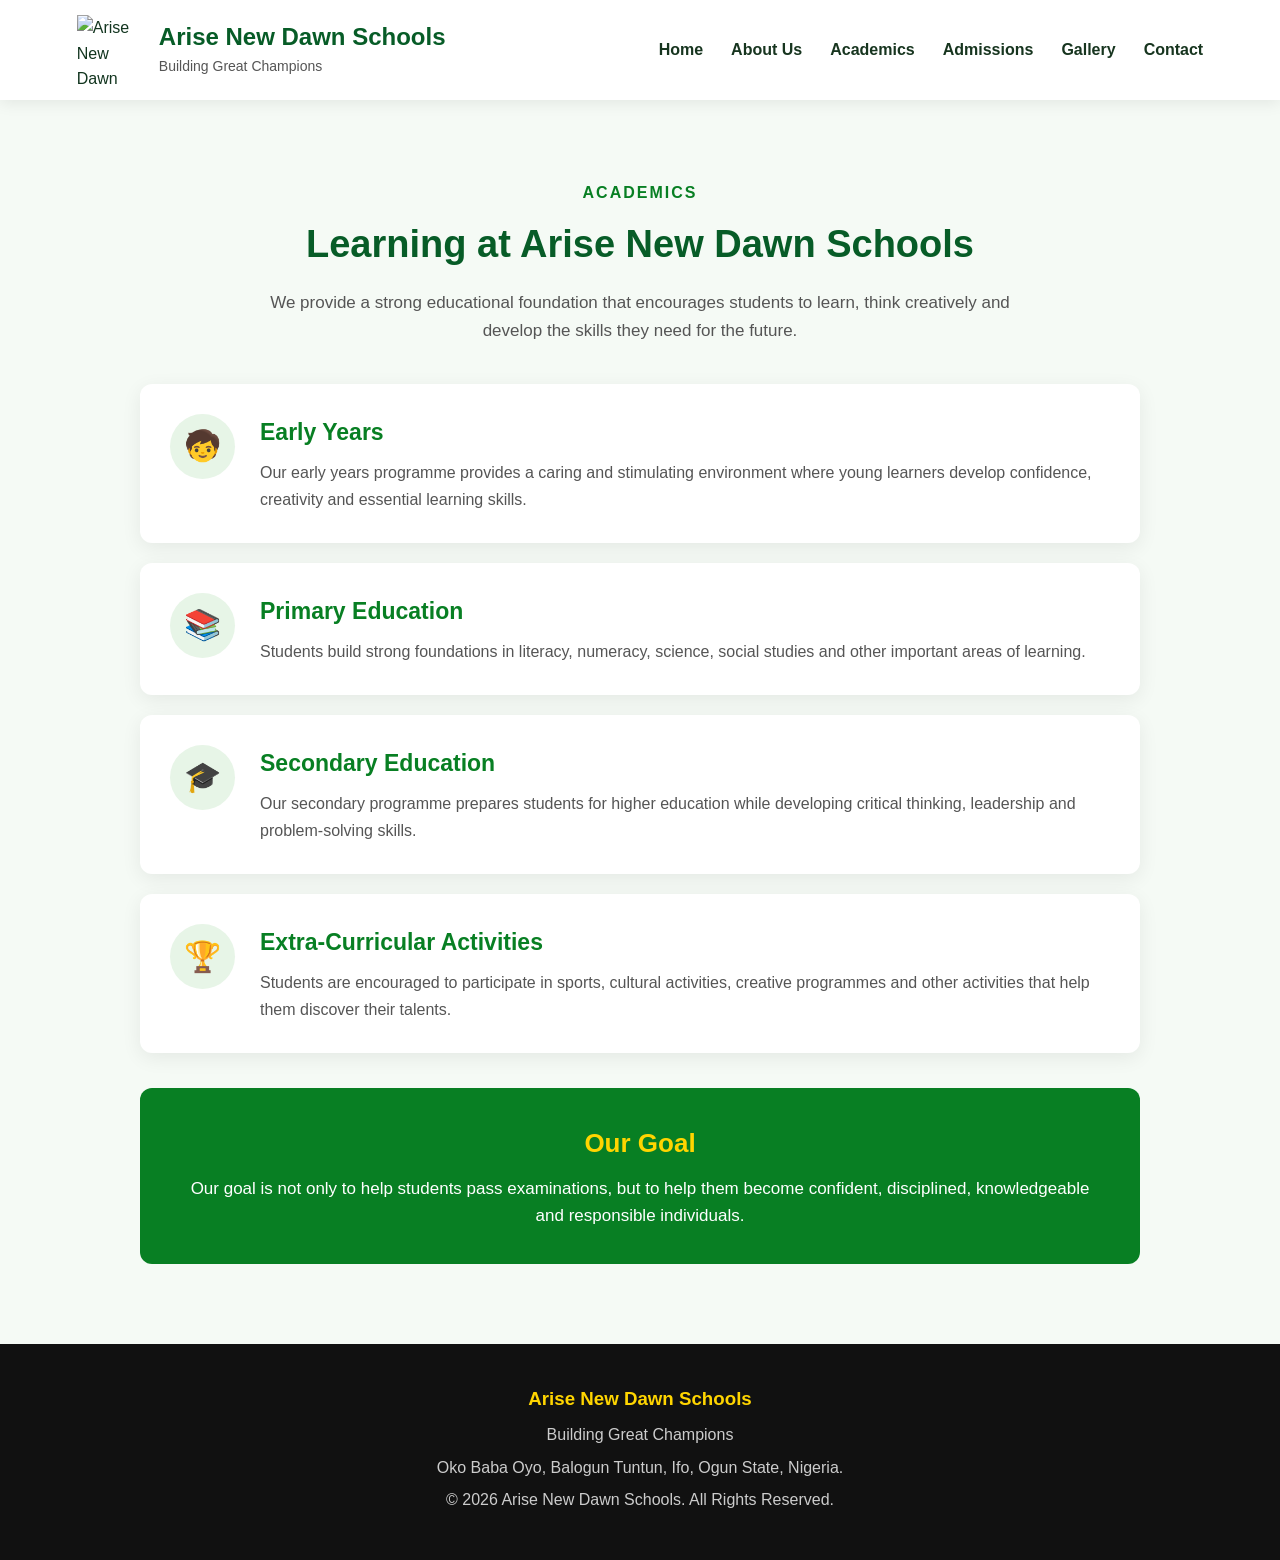
==== academics.html @ 084c48c0 "Add files via upload" ====
<!DOCTYPE html>
<html lang="en">

<head>
    <meta charset="UTF-8">
    <meta name="viewport" content="width=device-width, initial-scale=1.0">

    <title>Academics | Arise New Dawn Schools</title>

    <link rel="stylesheet" href="style.css">
</head>

<body>

    <!-- HEADER -->
    <header>

        <div class="logo">
            <img src="images/school logo.jpg" alt="Arise New Dawn Schools Logo">

            <div>
                <h1>Arise New Dawn Schools</h1>
                <p>Building Great Champions</p>
            </div>
        </div>

        <nav>
            <a href="index.html">Home</a>
            <a href="about.html">About Us</a>
            <a href="academics.html">Academics</a>
            <a href="admissions.html">Admissions</a>
            <a href="gallery.html">Gallery</a>
            <a href="contact.html">Contact</a>
        </nav>

    </header>


    <!-- ACADEMICS PAGE -->
    <section class="academics-page">

        <div class="academics-content">

            <p class="section-title">ACADEMICS</p>

            <h2>Learning at Arise New Dawn Schools</h2>

            <p class="intro">
                We provide a strong educational foundation that encourages
                students to learn, think creatively and develop the skills
                they need for the future.
            </p>


            <!-- EARLY YEARS -->
            <div class="academic-card">

                <div class="academic-icon">🧒</div>

                <div>
                    <h3>Early Years</h3>

                    <p>
                        Our early years programme provides a caring and
                        stimulating environment where young learners develop
                        confidence, creativity and essential learning skills.
                    </p>
                </div>

            </div>


            <!-- PRIMARY -->
            <div class="academic-card">

                <div class="academic-icon">📚</div>

                <div>
                    <h3>Primary Education</h3>

                    <p>
                        Students build strong foundations in literacy,
                        numeracy, science, social studies and other important
                        areas of learning.
                    </p>
                </div>

            </div>


            <!-- SECONDARY -->
            <div class="academic-card">

                <div class="academic-icon">🎓</div>

                <div>
                    <h3>Secondary Education</h3>

                    <p>
                        Our secondary programme prepares students for higher
                        education while developing critical thinking,
                        leadership and problem-solving skills.
                    </p>
                </div>

            </div>


            <!-- ACTIVITIES -->
            <div class="academic-card">

                <div class="academic-icon">🏆</div>

                <div>
                    <h3>Extra-Curricular Activities</h3>

                    <p>
                        Students are encouraged to participate in sports,
                        cultural activities, creative programmes and other
                        activities that help them discover their talents.
                    </p>
                </div>

            </div>


            <div class="academic-message">

                <h3>Our Goal</h3>

                <p>
                    Our goal is not only to help students pass examinations,
                    but to help them become confident, disciplined,
                    knowledgeable and responsible individuals.
                </p>

            </div>

        </div>

    </section>


    <!-- FOOTER -->
    <footer>

        <h3>Arise New Dawn Schools</h3>

        <p>Building Great Champions</p>

        <p>
            Oko Baba Oyo, Balogun Tuntun, Ifo, Ogun State, Nigeria.
        </p>

        <p>
            © 2026 Arise New Dawn Schools. All Rights Reserved.
        </p>

    </footer>

</body>

</html>
---- style.css ----
/* =========================
   GENERAL
========================= */

* {
    margin: 0;
    padding: 0;
    box-sizing: border-box;
}

html {
    scroll-behavior: smooth;
}

body {
    font-family: Arial, sans-serif;
    color: #12351f;
    background: #ffffff;
    line-height: 1.6;
}

a {
    text-decoration: none;
}


/* =========================
   HEADER
========================= */

header {
    background: #ffffff;
    min-height: 100px;
    padding: 15px 6%;

    display: flex;
    justify-content: space-between;
    align-items: center;

    position: sticky;
    top: 0;
    z-index: 1000;

    box-shadow: 0 3px 15px rgba(0, 0, 0, 0.08);
}

.logo {
    display: flex;
    align-items: center;
    gap: 12px;
}

.logo img {
    width: 70px;
    height: 70px;
    object-fit: contain;
}

.logo h1 {
    color: #075c27;
    font-size: 24px;
    line-height: 1.2;
}

.logo p {
    color: #555;
    font-size: 14px;
    margin-top: 3px;
}

nav {
    display: flex;
    gap: 28px;
}

nav a {
    color: #17351f;
    font-weight: 600;
    transition: 0.3s;
}

nav a:hover {
    color: #087f23;
}


/* =========================
   HERO
========================= */

.hero {
    min-height: 600px;
    padding: 70px 7%;

    display: flex;
    justify-content: space-between;
    align-items: center;
    gap: 50px;

    background:
        linear-gradient(
            rgba(0, 90, 30, 0.82),
            rgba(0, 90, 30, 0.82)
        ),
        url("images/school.jpg");

    background-size: cover;
    background-position: center;

    color: white;
}

.hero-content {
    max-width: 650px;
}

.welcome {
    color: #ffd500;
    font-weight: bold;
    letter-spacing: 3px;
    margin-bottom: 12px;
}

.hero h2 {
    font-size: 55px;
    line-height: 1.1;
    margin-bottom: 25px;
}

.hero-text {
    font-size: 19px;
    max-width: 600px;
    margin-bottom: 30px;
}

.hero-buttons {
    display: flex;
    gap: 15px;
    flex-wrap: wrap;
}

.btn {
    display: inline-block;
    padding: 14px 27px;
    border-radius: 7px;

    background: #ffd500;
    color: #17351f;

    font-weight: bold;
    transition: 0.3s;
}

.btn:hover {
    transform: translateY(-3px);
}

.btn.secondary {
    background: transparent;
    border: 2px solid white;
    color: white;
}


/* =========================
   STUDENT PORTAL
========================= */

.portal-card {
    width: 420px;
    max-width: 100%;

    background: white;
    color: #222;

    border-radius: 14px;
    overflow: hidden;

    box-shadow: 0 15px 40px rgba(0, 0, 0, 0.25);
}

.portal-header {
    background: #00652b;
    color: white;
    padding: 22px 28px;
}

.portal-header h3 {
    font-size: 23px;
}

.portal-content {
    padding: 12px 28px 20px;
}

.portal-welcome {
    font-size: 18px;
    padding: 12px 0 15px;
}

.portal-item {
    display: flex;
    align-items: center;
    gap: 15px;

    color: #222;

    padding: 15px 0;
    border-top: 1px solid #e5e5e5;

    font-size: 17px;
}

.portal-item span {
    flex: 1;
}

.portal-item strong {
    font-size: 28px;
    font-weight: normal;
    color: #777;
}

.portal-item:hover {
    color: #087f23;
}


/* =========================
   WHY CHOOSE US
========================= */

.why-us {
    background: #f5faf5;
    padding: 80px 7%;
    text-align: center;
}

.section-title {
    color: #087f23;
    font-weight: bold;
    letter-spacing: 2px;
    margin-bottom: 8px;
}

.why-us > h2 {
    font-size: 38px;
    margin-bottom: 40px;
}

.features {
    max-width: 1200px;
    margin: auto;

    display: grid;
    grid-template-columns: repeat(4, 1fr);
    gap: 25px;
}

.feature-card {
    background: white;
    padding: 35px 25px;

    border-radius: 12px;

    box-shadow: 0 5px 20px rgba(0, 0, 0, 0.07);

    transition: 0.3s;
}

.feature-card:hover {
    transform: translateY(-8px);
}

.feature-icon {
    width: 65px;
    height: 65px;

    margin: 0 auto 20px;

    display: flex;
    align-items: center;
    justify-content: center;

    border-radius: 50%;

    background: #e7f5e7;

    font-size: 30px;
}

.feature-card h3 {
    color: #075c27;
    margin-bottom: 12px;
    font-size: 20px;
}

.feature-card p {
    color: #555;
}


/* =========================
   ADMISSION
========================= */

.admission {
    background: #087f23;
    color: white;

    text-align: center;

    padding: 75px 20px;
}

.admission h2 {
    font-size: 38px;
    margin-bottom: 12px;
}

.admission p {
    margin-bottom: 25px;
}


/* =========================
   FOOTER
========================= */

footer {
    background: #111;
    color: white;
    text-align: center;

    padding: 40px 20px;
}

footer h3 {
    color: #ffd500;
    margin-bottom: 8px;
}

footer p {
    color: #ccc;
    margin: 7px 0;
}


/* =========================
   TABLET
========================= */

@media (max-width: 1000px) {

    .hero {
        flex-direction: column;
        text-align: center;
    }

    .hero-content {
        max-width: 800px;
    }

    .hero-buttons {
        justify-content: center;
    }

    .features {
        grid-template-columns: repeat(2, 1fr);
    }

    nav {
        gap: 15px;
    }
}


/* =========================
   MOBILE
========================= */

@media (max-width: 700px) {

    header {
        flex-direction: column;
        gap: 15px;
        padding: 15px 4%;
    }

    .logo {
        justify-content: center;
    }

    .logo img {
        width: 60px;
        height: 60px;
    }

    .logo h1 {
        font-size: 19px;
    }

    nav {
        width: 100%;
        justify-content: center;
        flex-wrap: wrap;
        gap: 12px;
    }

    nav a {
        font-size: 14px;
    }

    .hero {
        padding: 60px 5%;
    }

    .hero h2 {
        font-size: 38px;
    }

    .hero-text {
        font-size: 17px;
    }

    .portal-card {
        width: 100%;
    }

    .features {
        grid-template-columns: 1fr;
    }

    .why-us > h2 {
        font-size: 30px;
    }

    .admission h2 {
        font-size: 30px;
    }
}
/* =========================
   ABOUT US PAGE
========================= */

.about-page {
    background: #f5faf5;
    padding: 80px 7%;
    min-height: 600px;
}

.about-content {
    max-width: 1000px;
    margin: 0 auto;
    background: white;
    padding: 50px;
    border-radius: 15px;
    box-shadow: 0 5px 25px rgba(0, 0, 0, 0.08);
}

.about-content .section-title {
    color: #087f23;
    font-weight: bold;
    letter-spacing: 2px;
    margin-bottom: 10px;
}

.about-content h2 {
    color: #075c27;
    font-size: 38px;
    margin-bottom: 25px;
}

.about-content h3 {
    color: #087f23;
    font-size: 25px;
    margin-top: 30px;
    margin-bottom: 10px;
}

.about-content p {
    color: #444;
    font-size: 17px;
    line-height: 1.8;
    margin-bottom: 18px;
}


/* ABOUT PAGE ON PHONES */

@media (max-width: 700px) {

    .about-page {
        padding: 40px 5%;
    }

    .about-content {
        padding: 30px 20px;
    }

    .about-content h2 {
        font-size: 30px;
    }

    .about-content h3 {
        font-size: 22px;
    }

    .about-content p {
        font-size: 16px;
    }
}
/* =========================
   ACADEMICS PAGE
========================= */

.academics-page {
    background: #f5faf5;
    padding: 80px 7%;
    min-height: 600px;
}

.academics-content {
    max-width: 1000px;
    margin: 0 auto;
}

.academics-content > .section-title {
    text-align: center;
}

.academics-content > h2 {
    text-align: center;
    color: #075c27;
    font-size: 38px;
    margin-bottom: 15px;
}

.academics-content > .intro {
    max-width: 750px;
    margin: 0 auto 40px;
    text-align: center;
    color: #555;
    font-size: 17px;
}


/* PROGRAM CARDS */

.academics-page .academic-card {
    background: white;

    display: flex;
    align-items: flex-start;
    gap: 25px;

    padding: 30px;
    margin-bottom: 20px;

    border-radius: 12px;

    box-shadow: 0 5px 20px rgba(0, 0, 0, 0.07);

    transition: 0.3s;
}

.academics-page .academic-card:hover {
    transform: translateY(-5px);
}

.academic-icon {
    min-width: 65px;
    height: 65px;

    display: flex;
    align-items: center;
    justify-content: center;

    background: #e7f5e7;
    border-radius: 50%;

    font-size: 30px;
}

.academics-page .academic-card h3 {
    color: #087f23;
    font-size: 23px;
    margin-bottom: 8px;
}

.academics-page .academic-card p {
    color: #555;
    line-height: 1.7;
}


/* GOAL BOX */

.academic-message {
    margin-top: 35px;

    padding: 35px;

    background: #087f23;
    color: white;

    border-radius: 12px;

    text-align: center;
}

.academic-message h3 {
    color: #ffd500;
    font-size: 26px;
    margin-bottom: 10px;
}

.academic-message p {
    font-size: 17px;
}


/* MOBILE */

@media (max-width: 700px) {

    .academics-page {
        padding: 45px 5%;
    }

    .academics-content > h2 {
        font-size: 30px;
    }

    .academics-page .academic-card {
        flex-direction: column;
        text-align: center;
        align-items: center;
        padding: 25px 20px;
    }

    .academic-icon {
        margin-bottom: 5px;
    }

    .academic-message {
        padding: 28px 20px;
    }
}
/* =========================
   ADMISSIONS PAGE
========================= */

.admissions-page {
    background: #f5faf5;
    padding: 80px 7%;
    min-height: 600px;
}

.admissions-content {
    max-width: 1000px;
    margin: 0 auto;
}

.admissions-content > .section-title {
    text-align: center;
}

.admissions-content > h2 {
    text-align: center;
    color: #075c27;
    font-size: 38px;
    margin-bottom: 15px;
}

.admissions-intro {
    max-width: 750px;
    margin: 0 auto 45px;
    text-align: center;
    color: #555;
    font-size: 17px;
}


/* ADMISSION PROCESS */

.admission-info,
.requirements,
.application-box {
    background: white;
    padding: 35px;
    margin-bottom: 25px;
    border-radius: 12px;
    box-shadow: 0 5px 20px rgba(0, 0, 0, 0.07);
}

.admission-info h3,
.requirements h3,
.application-box h3 {
    color: #087f23;
    font-size: 25px;
    margin-bottom: 25px;
}

.admission-step {
    display: flex;
    align-items: flex-start;
    gap: 20px;
    padding: 20px 0;
    border-top: 1px solid #eeeeee;
}

.admission-step span {
    min-width: 45px;
    height: 45px;

    display: flex;
    align-items: center;
    justify-content: center;

    background: #087f23;
    color: white;

    border-radius: 50%;
    font-weight: bold;
    font-size: 18px;
}

.admission-step h4 {
    color: #075c27;
    font-size: 19px;
    margin-bottom: 5px;
}

.admission-step p {
    color: #555;
}


/* REQUIREMENTS */

.requirements ul {
    padding-left: 25px;
}

.requirements li {
    margin-bottom: 12px;
    color: #555;
}


/* APPLICATION FORM */

.application-box > p {
    color: #555;
    margin-bottom: 25px;
}

.form-group {
    margin-bottom: 20px;
}

.form-group label {
    display: block;
    font-weight: bold;
    margin-bottom: 7px;
    color: #17351f;
}

.form-group input,
.form-group select {
    width: 100%;
    padding: 13px 15px;

    border: 1px solid #cccccc;
    border-radius: 6px;

    font-size: 16px;
    font-family: inherit;
}

.form-group input:focus,
.form-group select:focus {
    outline: none;
    border-color: #087f23;
}


/* MOBILE */

@media (max-width: 700px) {

    .admissions-page {
        padding: 45px 5%;
    }

    .admissions-content > h2 {
        font-size: 30px;
    }

    .admission-info,
    .requirements,
    .application-box {
        padding: 25px 20px;
    }

    .admission-step {
        gap: 12px;
    }
}
/* =========================
   GALLERY PAGE
========================= */

.gallery-page {
    background: #f5faf5;
    padding: 80px 7%;
    min-height: 600px;
}

.gallery-content {
    max-width: 1100px;
    margin: 0 auto;
}

.gallery-content > .section-title {
    text-align: center;
}

.gallery-content > h2 {
    text-align: center;
    color: #075c27;
    font-size: 38px;
    margin-bottom: 15px;
}

.gallery-intro {
    max-width: 700px;
    margin: 0 auto 45px;
    text-align: center;
    color: #555;
    font-size: 17px;
}

.gallery-grid {
    display: grid;
    grid-template-columns: repeat(3, 1fr);
    gap: 25px;
}

.gallery-item {
    background: white;
    border-radius: 12px;
    overflow: hidden;
    box-shadow: 0 5px 20px rgba(0, 0, 0, 0.08);
    transition: 0.3s;
}

.gallery-item:hover {
    transform: translateY(-7px);
}

.gallery-placeholder {
    height: 220px;

    display: flex;
    align-items: center;
    justify-content: center;

    background: #e7f5e7;

    font-size: 70px;
}

.gallery-item p {
    text-align: center;
    color: #075c27;
    font-weight: bold;
    padding: 15px;
}


/* MOBILE */

@media (max-width: 700px) {

    .gallery-page {
        padding: 45px 5%;
    }

    .gallery-content > h2 {
        font-size: 30px;
    }

    .gallery-grid {
        grid-template-columns: 1fr;
    }
}
/* =========================
   CONTACT PAGE
========================= */

.contact-page {
    background: #f5faf5;
    padding: 80px 7%;
    min-height: 600px;
}

.contact-content {
    max-width: 1100px;
    margin: 0 auto;
}

.contact-content > .section-title {
    text-align: center;
}

.contact-content > h2 {
    text-align: center;
    color: #075c27;
    font-size: 38px;
    margin-bottom: 15px;
}

.contact-intro {
    max-width: 700px;
    margin: 0 auto 45px;
    text-align: center;
    color: #555;
    font-size: 17px;
}

.contact-layout {
    display: grid;
    grid-template-columns: 1fr 1fr;
    gap: 30px;
}

.contact-info,
.contact-form {
    background: white;
    padding: 35px;
    border-radius: 12px;
    box-shadow: 0 5px 20px rgba(0, 0, 0, 0.07);
}

.contact-info h3,
.contact-form h3 {
    color: #087f23;
    font-size: 25px;
    margin-bottom: 25px;
}

.contact-item {
    display: flex;
    align-items: flex-start;
    gap: 18px;
    padding: 18px 0;
    border-top: 1px solid #eeeeee;
}

.contact-item > span {
    font-size: 25px;
}

.contact-item h4 {
    color: #075c27;
    margin-bottom: 5px;
}

.contact-item p {
    color: #555;
}

.contact-form textarea {
    width: 100%;
    padding: 13px 15px;
    border: 1px solid #cccccc;
    border-radius: 6px;
    font-size: 16px;
    font-family: inherit;
    resize: vertical;
}

.contact-form textarea:focus {
    outline: none;
    border-color: #087f23;
}


/* MOBILE */

@media (max-width: 700px) {

    .contact-page {
        padding: 45px 5%;
    }

    .contact-content > h2 {
        font-size: 30px;
    }

    .contact-layout {
        grid-template-columns: 1fr;
    }

    .contact-info,
    .contact-form {
        padding: 25px 20px;
    }
}
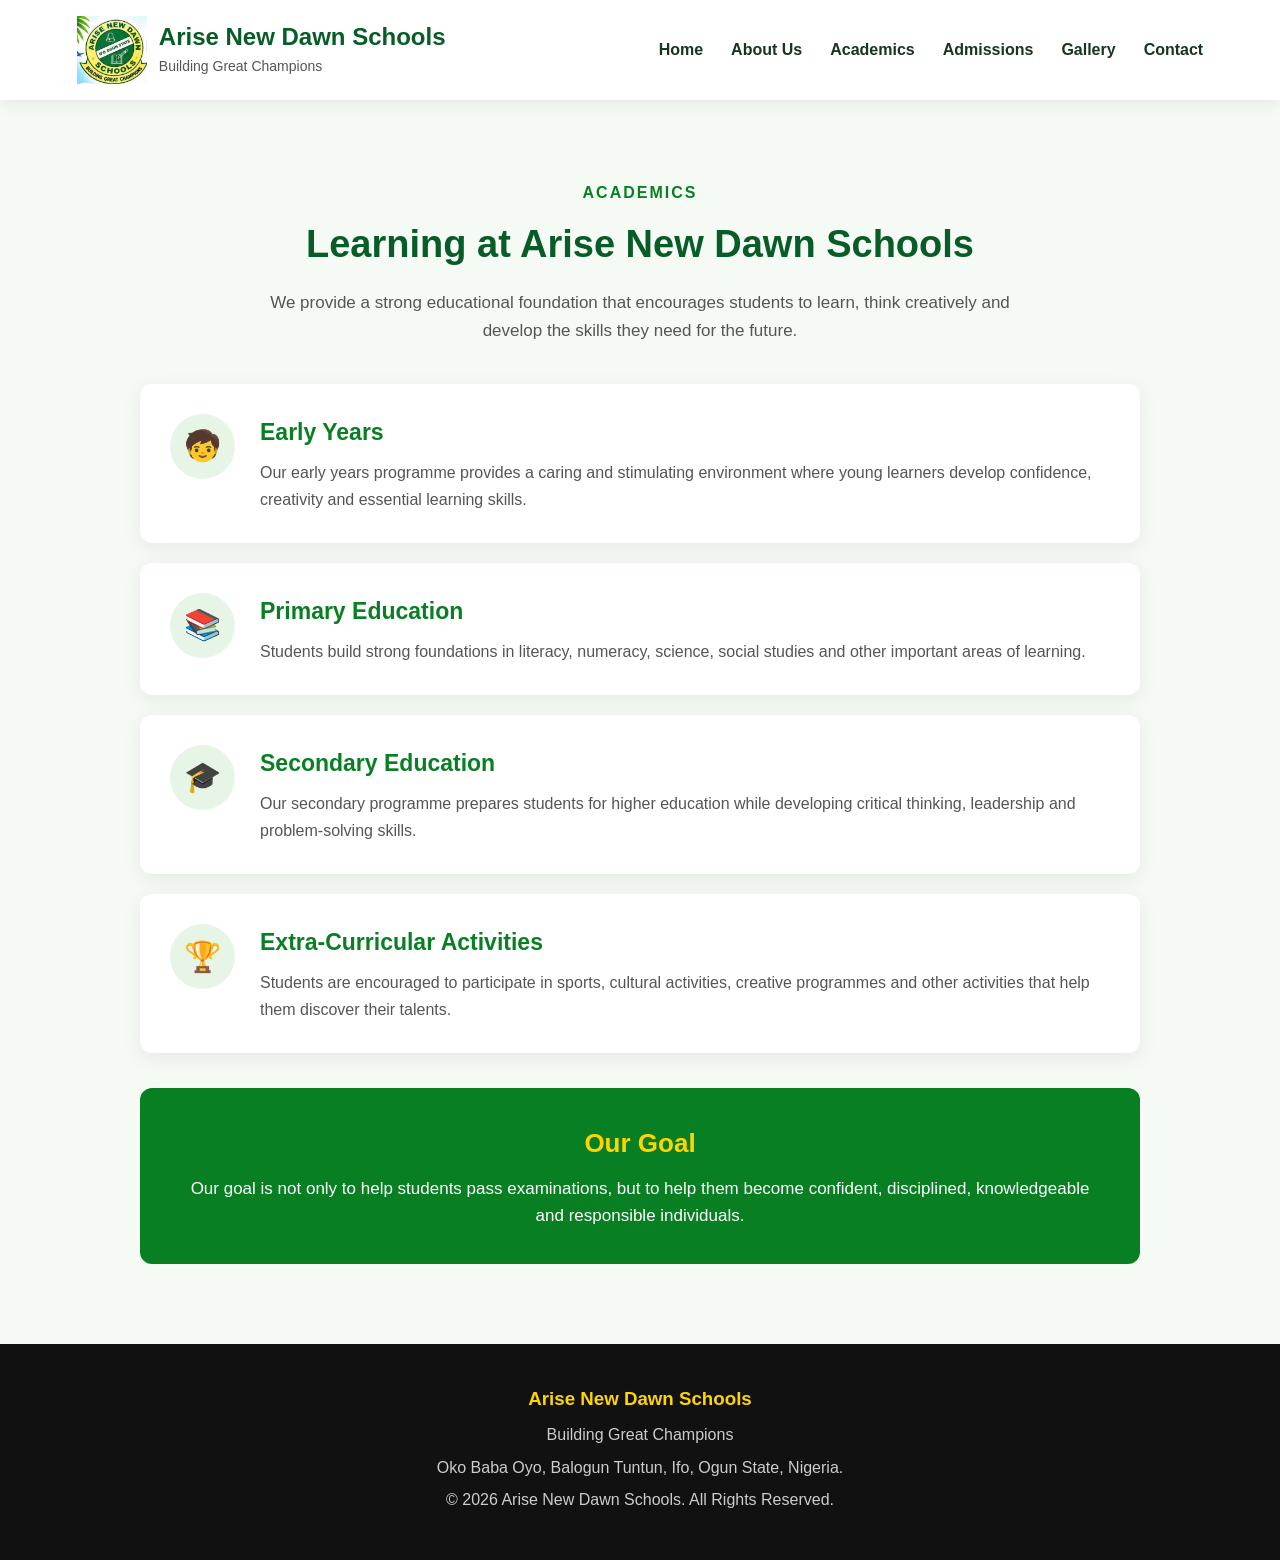
==== commit 39c117cf: "Update academics.html" ====
--- a/academics.html
+++ b/academics.html
@@ -16,7 +16,7 @@
     <header>
 
         <div class="logo">
-            <img src="images/school logo.jpg" alt="Arise New Dawn Schools Logo">
+            <img src="images/School Logo.jpg" alt="Arise New Dawn Schools Logo">
 
             <div>
                 <h1>Arise New Dawn Schools</h1>
@@ -160,4 +160,4 @@
 
 </body>
 
-</html>+</html>
